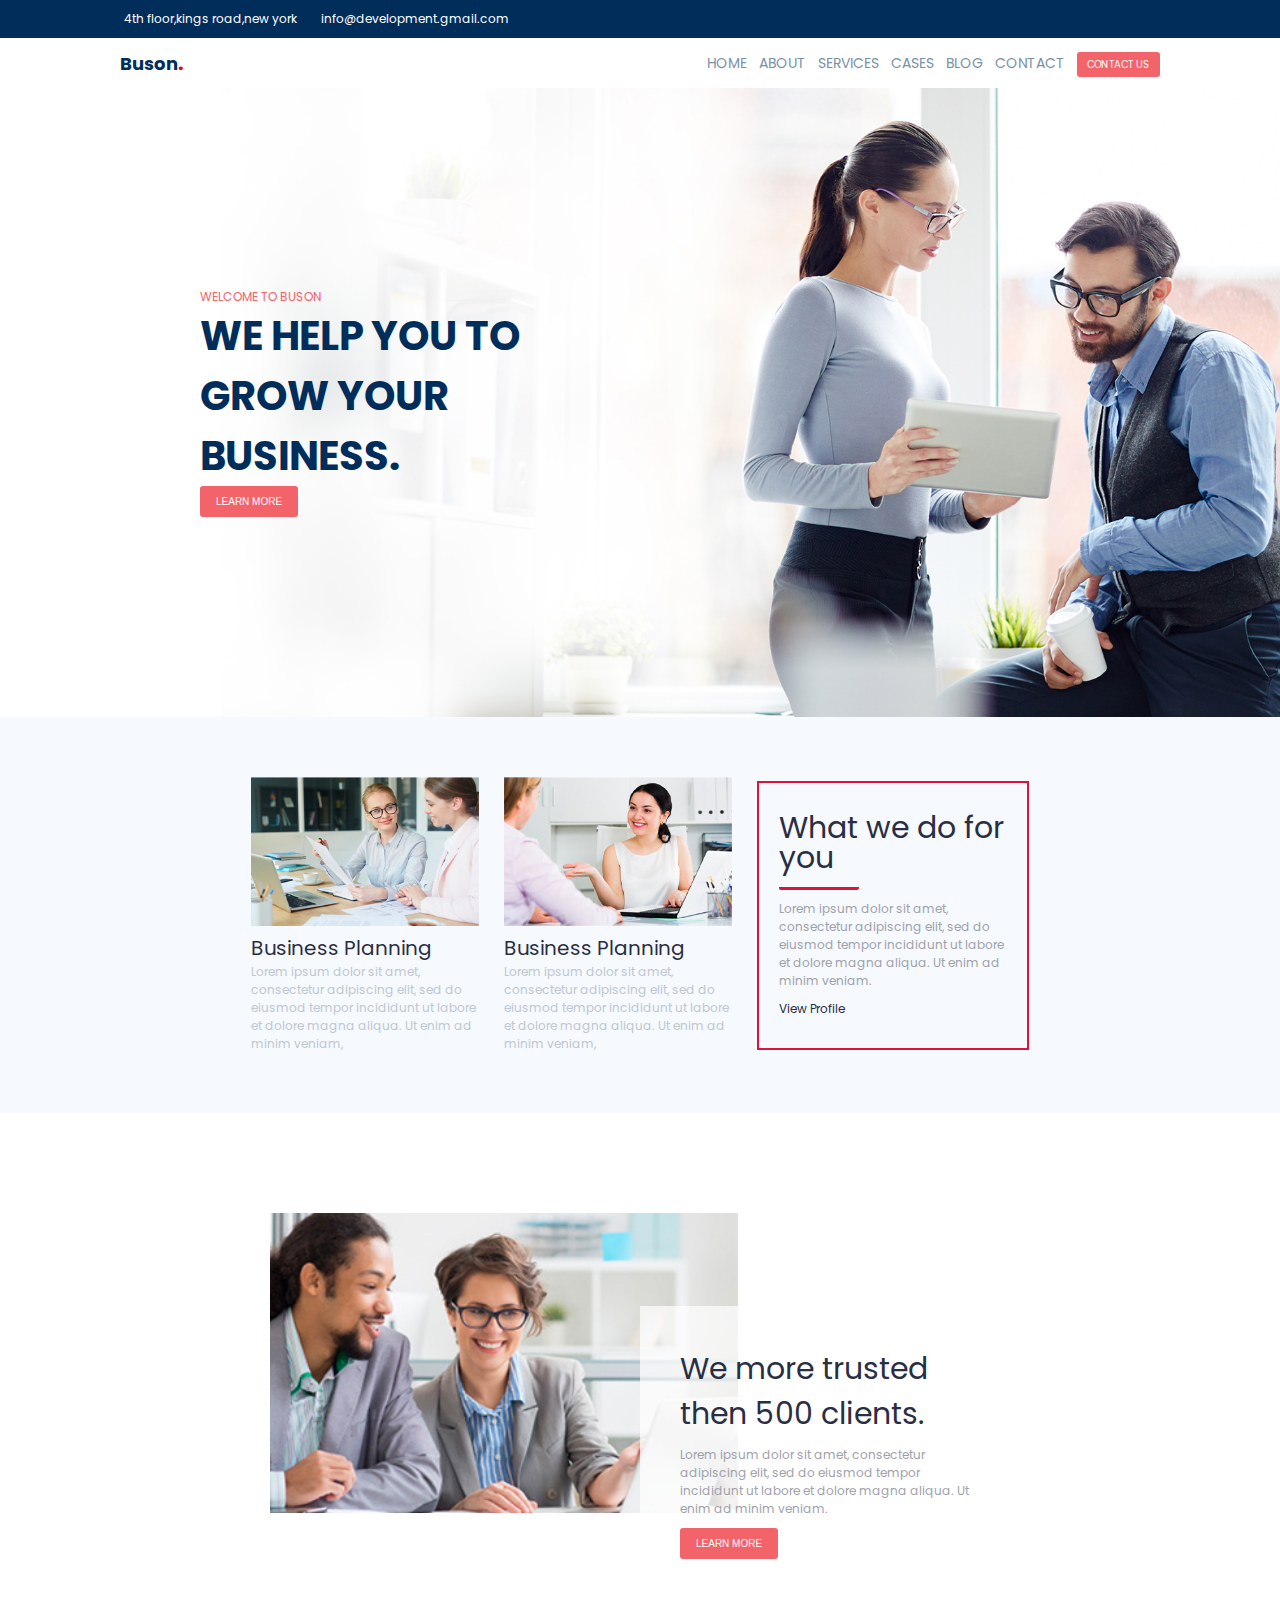
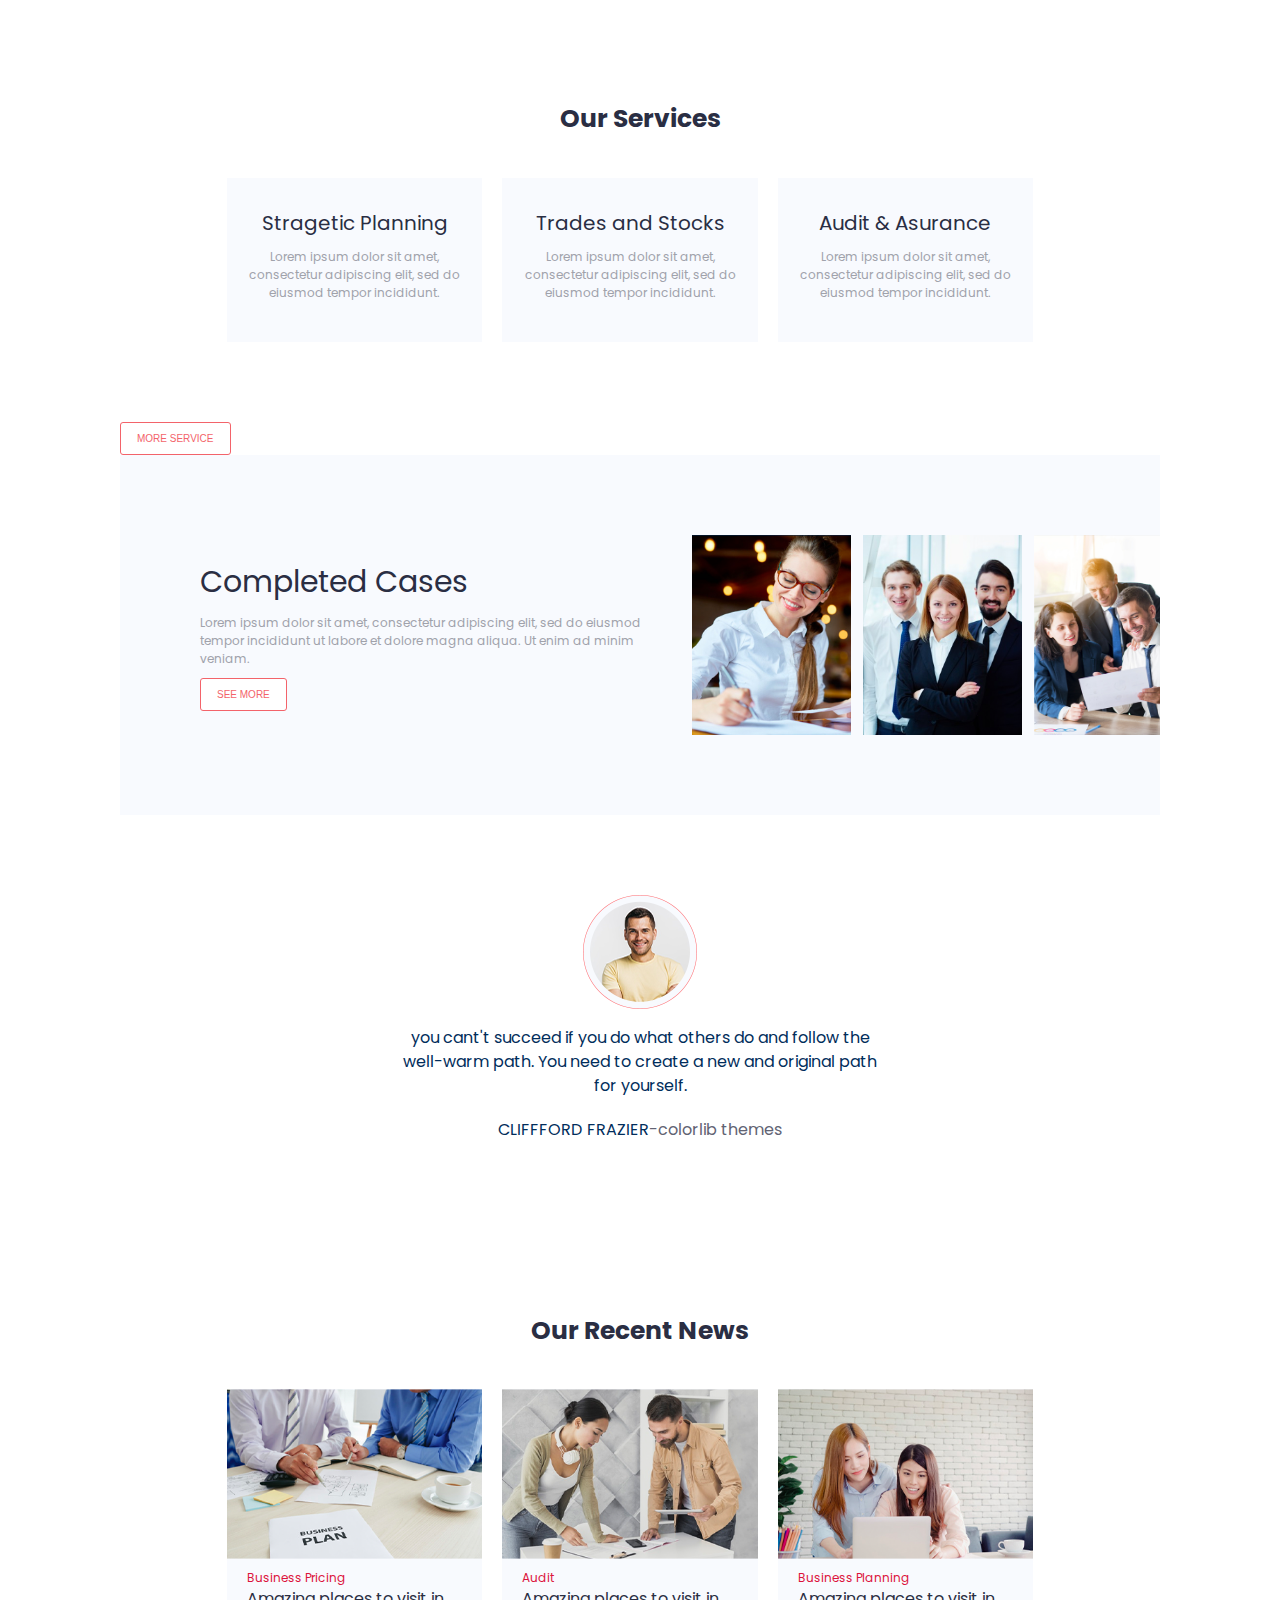
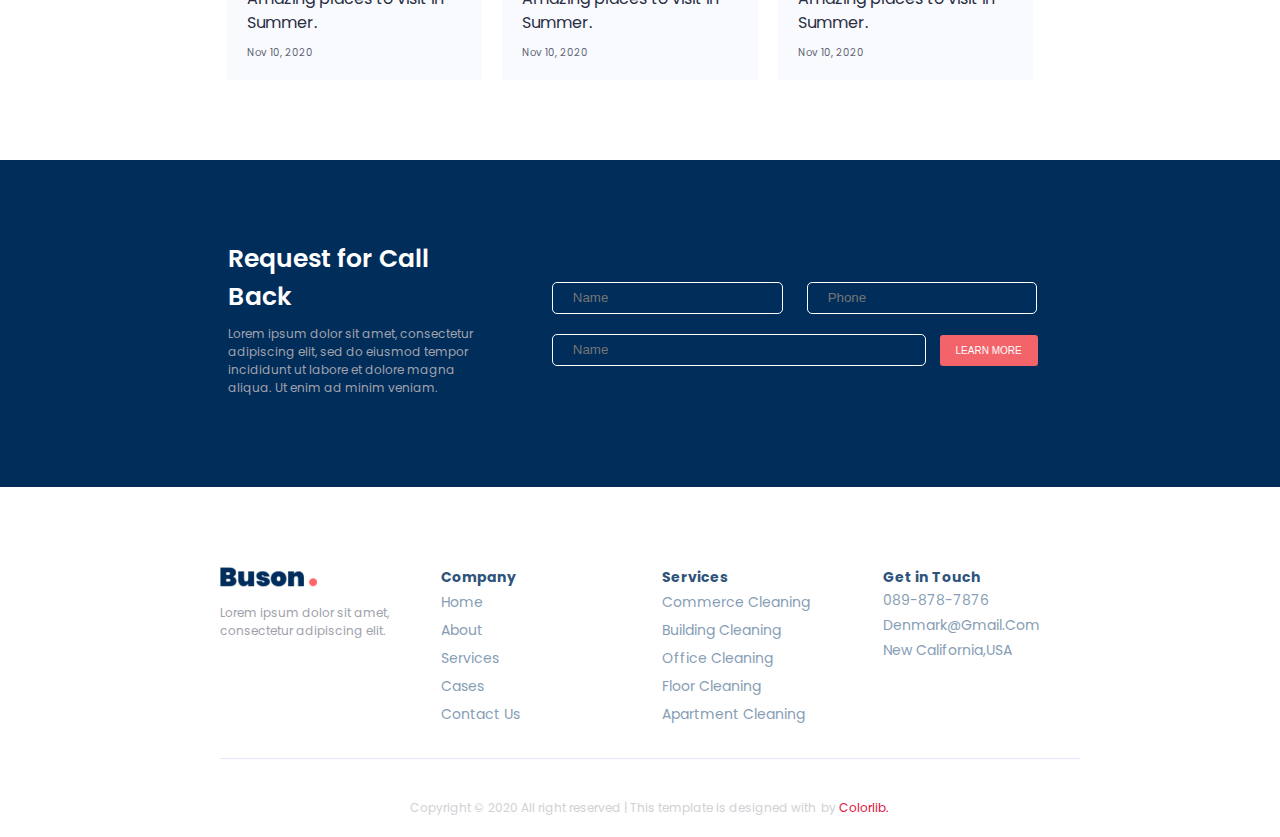
==== index.html @ 5b3de7e7 "checkpoint-3 assignment" ====
<!DOCTYPE html>
<html>
  <head>
    <meta charset="UTF-8" />
    <title>checkpoint-3</title>
    <link
      href="https://fonts.googleapis.com/css2?family=Poppins:wght@400;600&display=swap"
      rel="stylesheet"
    />
    <link
      rel="stylesheet"
      href="https://use.fontawesome.com/releases/v5.15.3/css/all.css"
      integrity="sha384-SZXxX4whJ79/gErwcOYf+zWLeJdY/qpuqC4cAa9rOGUstPomtqpuNWT9wdPEn2fk"
      crossorigin="anonymous"
    />
    <link rel="stylesheet" href="assets/stylesheet/style.css" />
  </head>
  <body>
    <!--header icon-->
    <header class="header1">
      <div class="flex container">
        <div class="flex">
          <h2>
            <i class="fas fa-map-marker-alt map"></i>4th floor,kings road,new
            york
          </h2>
          <h2 class="email-header">
            <i class="far fa-envelope map"></i>info@development.gmail.com
          </h2>
        </div>
        <div>
          <nav class="navbar">
            <i class="fab fa-linkedin-in"></i>
            <i class="fab fa-twitter"></i>
            <i class="fab fa-facebook-f"></i>
            <i class="fab fa-google-plus-g"></i>
          </nav>
        </div>
      </div>
    </header>
    <!--header page-->
    <div class="flex container header2">
      <h2 class="buson">Buson<span class="dot">.</span></h2>
      <nav class="nav">
        <ul class="flex">
          <li><a href="index.html">Home</a></li>
          <li><a href="about.html">About</a></li>
          <li><a href="service.html">Services</a></li>
          <li><a href="cases.html">Cases</a></li>
          <li><a href="blog.html">Blog</a></li>
          <li><a href="contact.html">Contact</a></li>
          <li>
            <a class="contact-btn" href="#home">CONTACT US</a>
          </li>
        </ul>
      </nav>
    </div>
  <main>
    <section class="section1">
      <div class="hero-conatiner">
        <h5 class="sub-header">WELCOME TO BUSON</h5>
        <h1 class="h1-header">WE HELP YOU TO GROW YOUR BUSINESS.</h1>
        <button class="learn-btn"><a href="#home">LEARN MORE</a></button>
      </div>
    </section>
    <!--section card-->
    <section class="section2">
      <div class="flex-container">
        <div class="col-1">
          <img
            class="team-image"
            src="assets/media/team/team_1.jpg"
            alt="team1"
          />
          <h2 class="card-text">Business Planning</h2>
          <p class="para-text">
            Lorem ipsum dolor sit amet, consectetur adipiscing elit, sed do
            eiusmod tempor incididunt ut labore et dolore magna aliqua. Ut enim
            ad minim veniam,
          </p>
        </div>
        <div class="col-1">
          <img
            class="team-image"
            src="assets/media/team/team_2.jpg"
            alt="team1"
          />
          <h2 class="card-text">Business Planning</h2>
          <p class="para-text">
            Lorem ipsum dolor sit amet, consectetur adipiscing elit, sed do
            eiusmod tempor incididunt ut labore et dolore magna aliqua. Ut enim
            ad minim veniam,
          </p>
        </div>
        <div class="col-1 box">
          <h2 class="card1-text">What we do for you</h2>
          <div class="border-box"></div>
          <p class="para-text view-para">
            Lorem ipsum dolor sit amet, consectetur adipiscing elit, sed do
            eiusmod tempor incididunt ut labore et dolore magna aliqua. Ut enim
            ad minim veniam.
          </p>
          <a class="view" href="#home"
            >View Profile<i class="fas fa-arrow-right"></i
          ></a>
        </div>
      </div>
    </section>

    <!--section 3-->
    <section class="container section3">
      <div class="relative">
        <img
          class="img-ralative"
          src="assets/media/team/team_3.jpg"
          alt="team3"
        />
        <div class="absolute">
          <h2 class="card1-text">We more trusted then 500 clients.</h2>
          <p class="para-text view-para">
            Lorem ipsum dolor sit amet, consectetur adipiscing elit, sed do
            eiusmod tempor incididunt ut labore et dolore magna aliqua. Ut enim
            ad minim veniam.
          </p>
          <button class="learn-btn"><a href="#home">LEARN MORE</a></button>
        </div>
      </div>
    </section>
    <!--section 4-->
    <section class="container">
      <article class="section4">
          <h3 class="center-header">Our Services</h3>
        <div class="flex-container">
          <div class="flex-section col-5">
            <div class="box-2 trades">
                <div class="card-text"><i class="fas fa-file-contract icon1"></i></div>
                <h2 class="card-text cliff">Stragetic Planning</h2>
                <p class="para-text view-para">
                  Lorem ipsum dolor sit amet, consectetur adipiscing elit, sed do
                  eiusmod tempor incididunt.
                </p>
              </div>
        </div>
            <div class="flex-section col-5">
                <div class="box-2 trades">
                    <div class="card-text"><i class="fas fa-bus icon1"></i></div>
                    <h2 class="card-text cliff">Trades and Stocks</h2>
                    <p class="para-text view-para">
                      Lorem ipsum dolor sit amet, consectetur adipiscing elit, sed do
                      eiusmod tempor incididunt.
                    </p>
                </div>
            </div>
            <div class="flex-section col-5">
                <div class="box-2 trades">
                    <div class="card-text"><i class="fas fa-file-signature icon1"></i></div>
                    <h2 class="card-text cliff">Audit & Asurance</h2>
                    <p class="para-text view-para">
                      Lorem ipsum dolor sit amet, consectetur adipiscing elit, sed do
                      eiusmod tempor incididunt.
                    </p>
                </div>
          </div>       
      </article
      <div class="flex-section trade-btn">
        <button class="service-btn"><a href="#home">MORE SERVICE</a></button>
      </div>
    </section>

    <!--section 5-->
    <section class="container">
        <div class="section5">
            <div class="flex-container">
                <div class="col-2">
                    <h2 class="card1-text">Completed Cases</h2>
                    <p class="para-text view-para">
                        Lorem ipsum dolor sit amet, consectetur adipiscing elit, sed do
                        eiusmod tempor incididunt ut labore et dolore magna aliqua. Ut
                        enim ad minim veniam.
                      </p>
                    <div>
                        <button class="service-btn"><a href="#home">SEE MORE</a></button>
                      </div>
                </div>
                <div class="flex col-2 case1-image">
                    <img  class="case-image" src="assets/media/cases/completed_case_1.png" alt="case-1">
                    <img  class="case-image" src="assets/media/cases/completed_case_2.png" alt="case-1">
                    <img  class="case-image" src="assets/media/cases/completed_case_3.png" alt="case-1">
                    <img  class="case-image" src="assets/media/cases/completed_case_4.png" alt="case-1">
                </div>
            </div>
        </div>
    </section>
    <!-- section 6-->
    <section class="container">
        <div class="section4">
            <div class="flex-section">
                <img src="assets/media/testimonial/Homepage_testi.png" alt="testimonial">
                <p class="width-text">you cant't succeed if you do what others do and follow the well-warm path. You need to create
                    a new and original path for yourself.
                </p>
                <div class="star">
                    <i class="fas fa-star"></i>
                    <i class="fas fa-star"></i>
                    <i class="fas fa-star"></i>
                    <i class="fas fa-star"></i>
                    <i class="fas fa-star"></i>
                </div>
                <h3 class="p-text"><span class="clif">CLIFFFORD FRAZIER</span>-<span>colorlib themes</span></h3>
            </div>
        </div>
    </section>
    <!--section 7-->
    <section class="container">
        <article class="section4">
            <h3 class="center-header">Our Recent News</h3>
            <div class="flex-container">
                <div class="col-5">
                    <div class="box-2">
                        <img
                        class="recent-image"
                        src="assets/media/recent/rcent_1.png"
                        alt="team1"
                      />
                      <div class="business-text">
                        <h2 class="pricing-text">Business Pricing</h2>
                      <p class="card-text font1">
                        Amazing places to visit in Summer.
                      </p>
                      <p class="date-text">Nov 10, 2020</p>
                      </div>
                    </div>
                 
                </div>
                <div class="col-5">
                    <div class="box-2">
                        <img
                    class="recent-image"
                    src="assets/media/recent/rcent_2.png"
                    alt="team1"
                  />
                  <div class="business-text">
                    <h2 class="pricing-text">Audit</h2>
                  <p class="card-text font1">
                    Amazing places to visit in Summer.
                  </p>
                  <p class="date-text">Nov 10, 2020</p>
                  </div>
                </div> 
                </div>
                <div class="col-5">
                    <div class="box-2">
                        <img
                      class="recent-image"
                      src="assets/media/recent/rcent_3.png"
                      alt="team1"
                    />
                    <div class="business-text">
                        <h2 class="pricing-text">Business Planning</h2>
                        <p class="card-text font1">
                           Amazing places to visit in Summer.
                        </p>
                        <p class="date-text">Nov 10, 2020</p>
                    </div>
                    </div>
              </div>
            </article>
    </section>
    <!--section 8-->
    <section class="section7">
        <div class="container">
            <div class="section4 flex-container">
                <div class="col-3">
                    <h2 class="request">Request for Call Back</h2>
                    <p class="para-text view-para">
                        Lorem ipsum dolor sit amet, consectetur adipiscing elit, sed do
                        eiusmod tempor incididunt ut labore et dolore magna aliqua. Ut
                        enim ad minim veniam.
                      </p>
                </div>
                <div class="col-4">
                    <input class="input" type="text" placeholder="Name">
                    <input class="input" type="text" placeholder="Phone">
                    <input class="input input1"  type="text" placeholder="Name">
                    <button class="learn-btn"><a href="#home">LEARN MORE</a></button>
                </div>
            </div>
        </div>
    </section>
    <!--section 9-->
    <footer class="container">
        <section class="section9">
            <div class="flex-footer">
                <div class="col-1">
                    <img class="image-logo" src="assets/media/logo/logo2_footer.png" alt="footer-logo">
                    <p class="para-text view-para">
                        Lorem ipsum dolor sit amet, consectetur adipiscing elit.
                      </p>
                      <nav class="footer-nav">
                        <i class="fab fa-facebook-square square"></i>
                        <i class="fab fa-twitter-square square"></i>
                        <i class="fab fa-linkedin square"></i>
                        <i class="fab fa-pinterest-square square"></i>
                      </nav>
                </div>
                <div class="col-1">
                    <h4 class="text1">Company</h4>
                    <nav class="footer-nav">
                        <ul>
                          <li><a href="#home">Home</a></li>
                          <li><a href="#home">About</a></li>
                          <li><a href="#home">Services</a></li>
                          <li><a href="#home">Cases</a></li>
                          <li><a href="#home">Contact Us</a></li>
                        </ul>
                      </nav>
                </div>
                <div class="col-1">
                    <h4 class="text1">Services</h4>
                    <nav class="footer-nav">
                        <ul>
                          <li><a href="#home">Commerce cleaning</a></li>
                          <li><a href="#home">Building Cleaning</a></li>
                          <li><a href="#home">Office Cleaning</a></li>
                          <li><a href="#home">Floor Cleaning</a></li>
                          <li><a href="#home">Apartment Cleaning</a></li>
                        </ul>
                      </nav>
                </div>
                <div class="col-1">
                    <h4 class="text1">Get in Touch</h4>
                    <h3 class="address">089-878-7876</h3>
                    <h3 class="address">Denmark@gmail.com</h3>
                    <h3 class="address">New California,USA</h3>
                </div>
            </div>
            <div class="footer-border">
            </div>
            <h3 class="flex-section bottom-text">Copyright &copy; 2020 All right reserved | This template is designed with <span><i class="far fa-heart love"></i></span> by<span class="love"> Colorlib.</span></h3>
        </section>
    </footer>
  </main>
  </body>
</html>
---- assets/stylesheet/style.css ----
/* http://meyerweb.com/eric/tools/css/reset/ 
   v2.0 | 20110126
   License: none (public domain)
*/

html,
body,
div,
span,
applet,
object,
iframe,
h1,
h2,
h3,
h4,
h5,
h6,
p,
blockquote,
pre,
a,
abbr,
acronym,
address,
big,
cite,
code,
del,
dfn,
em,
img,
ins,
kbd,
q,
s,
samp,
small,
strike,
strong,
sub,
sup,
tt,
var,
b,
u,
i,
center,
dl,
dt,
dd,
ol,
ul,
li,
fieldset,
form,
label,
legend,
table,
caption,
tbody,
tfoot,
thead,
tr,
th,
td,
article,
aside,
canvas,
details,
embed,
figure,
figcaption,
footer,
header,
hgroup,
menu,
nav,
output,
ruby,
section,
summary,
time,
mark,
audio,
video {
  margin: 0;
  padding: 0;
  border: 0;
  font-size: 100%;
  font: inherit;
  vertical-align: baseline;
}
/* HTML5 display-role reset for older browsers */
article,
aside,
details,
figcaption,
figure,
footer,
header,
hgroup,
menu,
nav,
section {
  display: block;
}
body {
  line-height: 1;
}
ol,
ul {
  list-style: none;
}
blockquote,
q {
  quotes: none;
}
blockquote:before,
blockquote:after,
q:before,
q:after {
  content: "";
  content: none;
}
table {
  border-collapse: collapse;
  border-spacing: 0;
}
/* custom css */

body {
  font-family: "Poppins", sans-serif;
  line-height: 1.5;
  font-size: 16px;
  color: white;
}
.container {
  max-width: 1040px;
  margin: 0 auto;
  padding: 0 32px;
}
.container-padding {
  max-width: 1040px;
  margin: 0 auto;
  padding: 50px 64px;
}
.flex {
  display: flex;
  justify-content: space-between;
  align-items: center;
}
/*header 1 */
.header1 {
  background-color: #012d5b;
  padding: 10px 0;
  font-size: 12px;
}
.navbar i {
  padding-right: 10px;
}
h2 .map {
  padding-right: 4px;
}
.email-header {
  margin-left: 20px;
}
/* header 2 */
.header2 {
  padding: 10px 0;
}
.buson {
  color: #012d5b;
  font-weight: 700;
  font-size: 18px;
}
.dot {
  color: red;
  font-size: 20px;
}
.nav a {
  text-decoration: none;
  color: #7991a7;
  padding-right: 12px;
  text-transform: uppercase;
  font-size: 14px;
}
.nav .contact-btn {
  background-color: #f3636a;
  color: white;
  border: none;
  padding: 5px 10px;
  border-radius: 3px;
  font-size: 10px;
}
/*section 1 */
.section1 {
  background-image: url("../media/hero/h1_hero.jpg");
  background-size: cover;
}
.hero-conatiner {
  padding: 200px 200px;
  width: 320px;
}
.sub-header {
  color: #f3636a;
  font-size: 12px;
}
.h1-header {
  color: #012d5b;
  font-size: 40px;
  font-family: "Poppins", sans-serif;
  font-weight: 700;
}
.learn-btn {
  background-color: #f3636a;
  border: none;
  padding: 10px 16px;
  border-radius: 3px;
  font-size: 10px;
}
.learn-btn a {
  text-decoration: none;
  color: white;
}
/* section 2 */
.section2 {
  background-color: #f6f9fe;
  padding: 60px 70px;
}
.flex-container {
  display: flex;
  align-items: center;
  justify-content: center;
}
.col-1 {
  flex: 0 1 20%;
  padding-right: 25px;
}
.team-image {
  width: 100%;
}
.card-text {
  color: #2a2e43;
  font-size: 20px;
}
.para-text {
  color: #bfc7d0;
  font-size: 12px;
}
.box {
  flex: 0 1 20%;
  border: 2px solid crimson;
  padding: 30px 20px;
  line-height: 1;
}
.card1-text {
  color: #2a2e43;
  font-size: 30px;
}
.border-box {
  border-bottom: 3px solid crimson;
  width: 80px;
  padding: 7px 0;
  border-radius: 2px;
}
.view {
  text-decoration: none;
  padding: 30px 0px;
  line-height: 1.5;
  color: #2a2e43;
  font-size: 12px;
  align-self: stretch;
}
.view i {
  padding: 0 5px;
  font-size: 8px;
}
.view-para {
  padding: 10px 0;
  line-height: 1.5;
  color: #a0a2ab;
}
/* section 3 */
.section3 {
  padding: 100px;
}
.relative {
  position: relative;
}
.absolute {
  position: absolute;
  top: 30%;
  left: 50%;
  width: 300px;
  background-color: rgba(255, 255, 255, 0.7);
  padding: 40px;
}
.img-ralative {
  margin-left: 150px;
  height: 300px;
}
/* section 4 */
.section4 {
  padding: 80px;
}
.flex-section {
  text-align: center;
}
.trades {
  padding: 30px 20px;
}
.trade-btn {
  padding-top: 50px;
}
.center-header {
  text-align: center;
  font-size: 25px;
  font-weight: 700;
  color: #2a2e43;
  padding-bottom: 40px;
}
.service-btn a {
  color: #f3636a;
  text-decoration: none;
}
.service-btn {
  border: none;
  padding: 10px 16px;
  border-radius: 3px;
  font-size: 10px;
  text-align: center;
  background-color: white;
  border: 1px solid #f3636a;
}
.icon1 {
  color: #2a2e43;
  font-size: 30px;
  padding: 20px 0;
}
/* section 5 */
.section5 {
  background-color: #f8fafe;
  padding: 80px;
  padding-right: 0px;
}
.col-2 {
  flex: 0 1 49%;
}
.case1-image {
  overflow: hidden;
  padding: 0 10px;
}
.case-image {
  flex: 0 1 70%;
  height: 200px;
  padding-left: 12px;
}
/* section 6 */
.star {
  color: #fbba42;
  font-size: 12px;
}
.p-text {
  color: #616373;
  margin: 0 60px;
  padding: 10px 0;
}
.box-2 {
  background-color: #f8fafe;
}
.recent-image {
  width: 100%;
}
.col-5 {
  flex: 0 1 29%;
  padding-right: 20px;
}
.pricing-text {
  font-size: 12px;
  color: crimson;
}
.date-text {
  color: #616373;
  font-size: 10px;
  padding-top: 10px;
}
.font1 {
  font-size: 16px;
}
.width-text {
  padding: 10px 200px;
  color: #012d5b;
}
.clif {
  color: #012d5b;
}
/* section 7 */
.section7 {
  background-color: #012d5b;
}
.col-3 {
  flex: 0 1 30%;
}
.col-4 {
  flex: 0 1 58%;
  margin-left: 50px;
}
.request {
  font-size: 25px;
  font-weight: 600;
}
.input {
  width: 37%;
  height: 30px;
  padding: 0 20px;
  color: white;
  border-radius: 5px;
  margin: 10px 10px;
  border: 1px solid white;
  background-color: transparent;
}
.input1 {
  width: 65%;
}
.business-text {
  padding: 3px 30px 20px 20px;
}
/* section 9 */
.section9 {
  padding: 80px 80px 20px 100px;
}
/* footer */
.footer-border {
  border-bottom: 1px solid rgba(0, 0, 255, 0.1);
  padding-top: 30px;
}
.flex-footer {
  display: flex;
  justify-content: space-between;
}
.bottom-text {
  font-size: 12px;
  color: #d0d1d4;
  padding-top: 40px;
}
.footer-nav a,
.square {
  text-decoration: none;
  color: #879db5;
  padding-right: 12px;
  text-transform: uppercase;
  font-size: 14px;
  text-transform: capitalize;
}
.footer-nav .square {
  padding: 0 4px;
  color: #474748;
}
.footer-nav li {
  padding: 2px 0;
}
.address {
  color: #879db5;
  font-size: 14px;
  text-transform: capitalize;
  padding: 2px 0;
}
.image-logo {
  height: 20px;
}
.text1 {
  color: #2f547c;
  font-weight: 700;
  font-size: 14px;
}
.love {
  color: crimson;
  padding-right: 2px;
}
/*About style */
.about-section {
  background-image: url("../media/hero/about_hero.jpg");
  background-size: cover;
  height: 120px;
  display: flex;
  justify-content: center;
  align-items: center;
}
.about-text {
  font-size: 30px;
  font-weight: 900;
}
/*service style */
.service-section {
  background-image: url("../media/hero/services_hero.jpg");
  background-size: cover;
  height: 180px;
  display: flex;
  justify-content: center;
  align-items: center;
}
/* case style */
.case-section {
  background-image: url("../media/hero/cases_hero.jpg");
  background-size: cover;
  height: 180px;
  display: flex;
  justify-content: center;
  align-items: center;
}
.flex-wrap {
  display: flex;
  justify-content: space-between;
  flex-wrap: wrap;
}
.col-case {
  flex: 0 1 30%;
}
.case-card {
  position: absolute;
  bottom: 0px;
  left: 0px;
  background-color: white;
  margin-right: 40px;
  overflow: hidden;
}
/* blog style */
.bg-blog {
  background-image: url("../media/hero/blog_hero.jpg");
}
.blog-container {
  max-width: 1040px;
  margin: 0 auto;
  padding: 80px 200px;
}
.flex-blog {
  display: flex;
  justify-content: space-between;
  padding: 0 30px;
}
.col-blog {
  flex: 0 1 70%;
}
.blog-card {
  background-color: whitesmoke;
  box-shadow: 5px 5px 5px grey;
  width: 80%;
  margin-bottom: 10px;
}
.small-card {
  position: absolute;
  top: 83%;
  left: 5%;
  background-color: crimson;
  color: white;
  padding: 10px 20px;
  width: 30px;
  height: 50px;
  border: none;
  border-radius: 5px;
}
.blog-text {
  padding: 40px 20px 10px 20px;
}
.color {
  color: #5d81a5;
  padding: 10px 0;
}
.news {
  color: #012d5b;
}
.blog-card2 {
  background-color: rgb(245, 237, 237);
  padding: 10px;
  margin-bottom: 10px;
  color: #5d81a5;
  font-size: 12px;
}
.border-blog {
  border-bottom: 1px solid rgba(0, 0, 255, 0.2);
  padding: 5px 5px;
  margin-bottom: 10px;
}
.tags {
  border: 1px solid rgb(248, 245, 245);
  border-radius: 2px;
  width: 40px;
  padding: 2px 10px;
  font-size: 10px;
  margin: 3px 0;
  color: slategray;
}
.tag1 {
  width: 50px;
}
.tag2 {
  width: 20px;
}
.tag3 {
  width: 30px;
}
.padding-tags {
  padding: 20px 0;
  font-size: 14px;
}
.blog-btn {
  border: 1px solid crimson;
  color: crimson;
  background-color: white;
  width: 100%;
  height: 40px;
  margin-top: 10px;
  text-transform: uppercase;
}
.blog-input {
  width: 90%;
  padding: 8px 10px;
  color: #5d81a5;
  border: 1px solid rgb(248, 245, 245);
  border-radius: 2px;
}
.search {
  width: 75%;
}
.search-btn {
  background-color: crimson;
  color: white;
  padding: 8px 10px;
}
/* contact */
.bg-contact {
  background-image: url("../media/hero/contact_hero.jpg");
}
.margin {
  margin: 0px;
}
.flex-contact {
  display: flex;
  justify-content: space-evenly;
  padding: 20px 0;
}
.margin-top {
  margin-top: 10px;
  color: #5d81a5;
  font-size: 14px;
}
.font {
  font-size: 12px;
}
.input-blog {
  border: 1px solid grey;
  border-radius: 5px;
  margin: 10px 0px;
  padding: 3px 10px;
  width: 100%;
  color: grey;
  height: 30px;
}
.w-input {
  width: 45%;
}
.text-height {
  height: 60px;
}
.btn-send {
  border: 1px solid crimson;
  color: crimson;
  background-color: white;
  text-transform: uppercase;
  padding: 10px 25px;
  font-size: 14px;
}
.icon {
  font-size: 25px;
  color: grey;
}
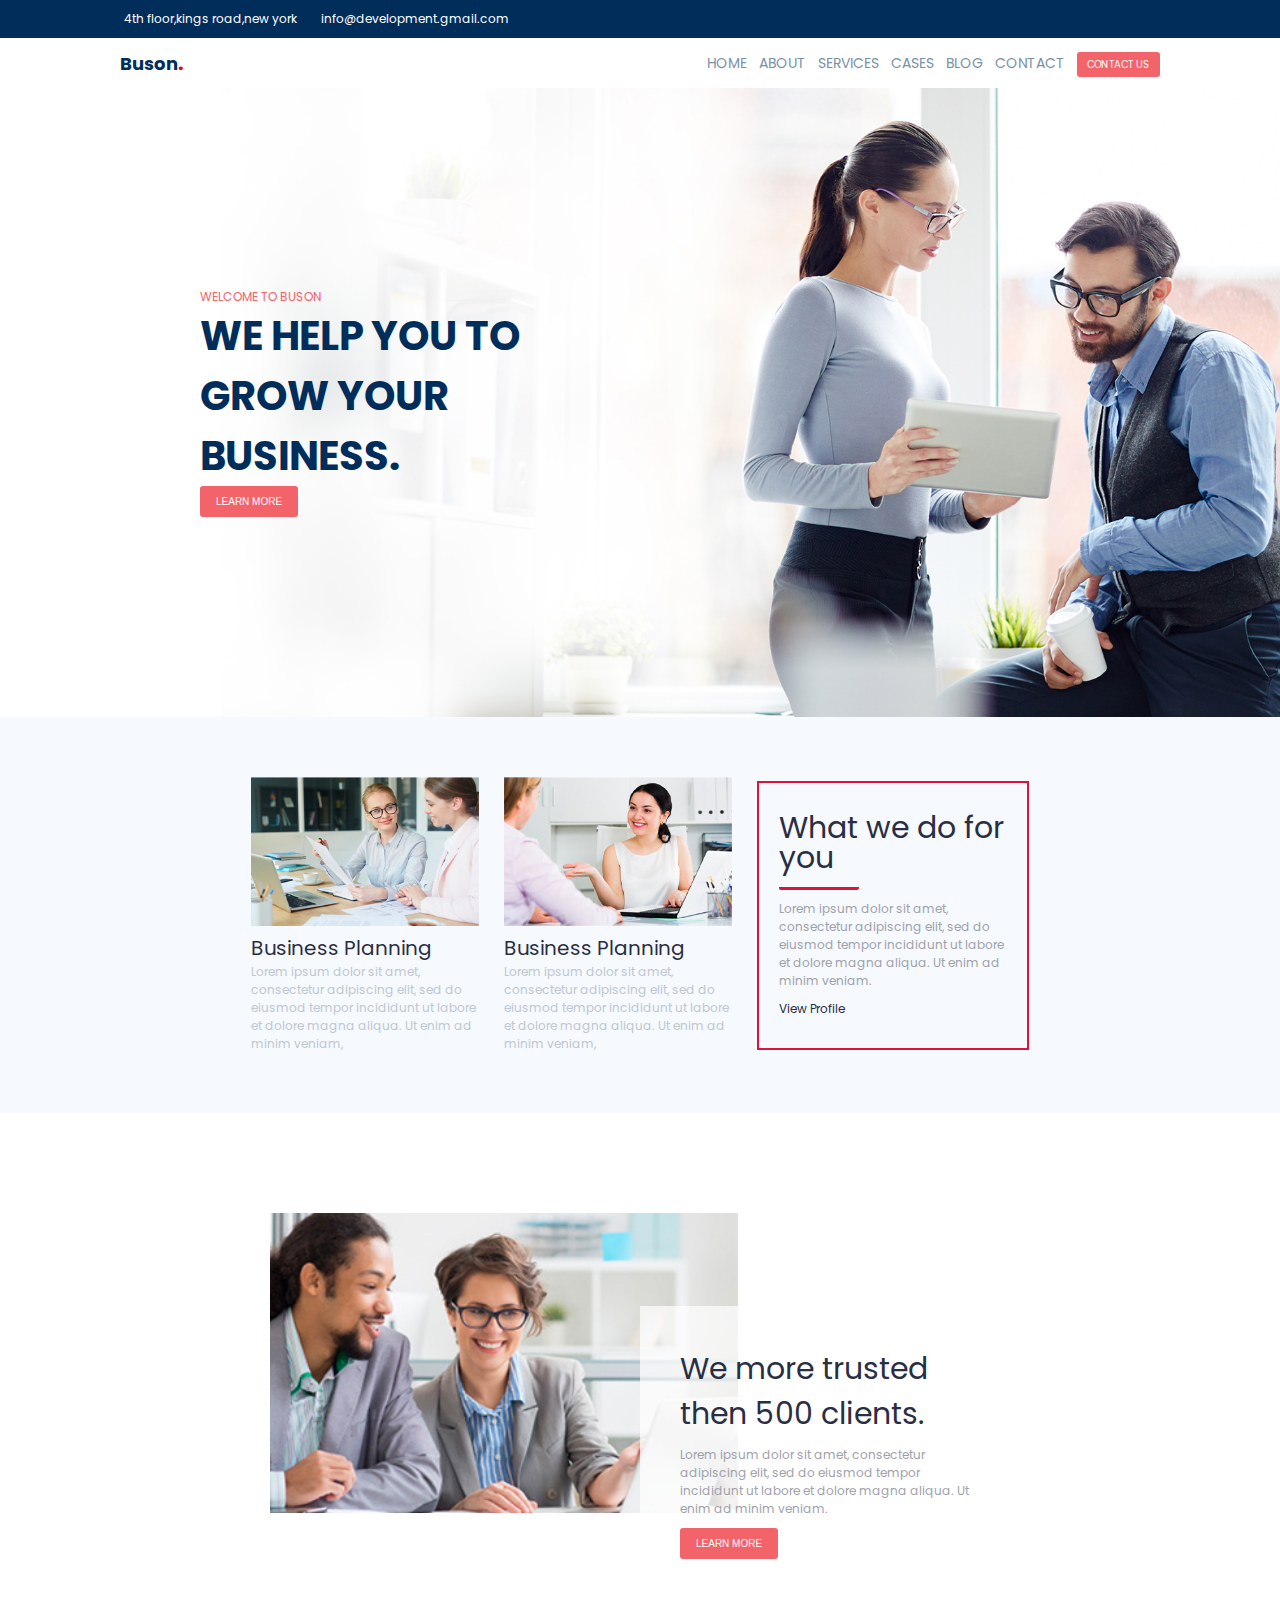
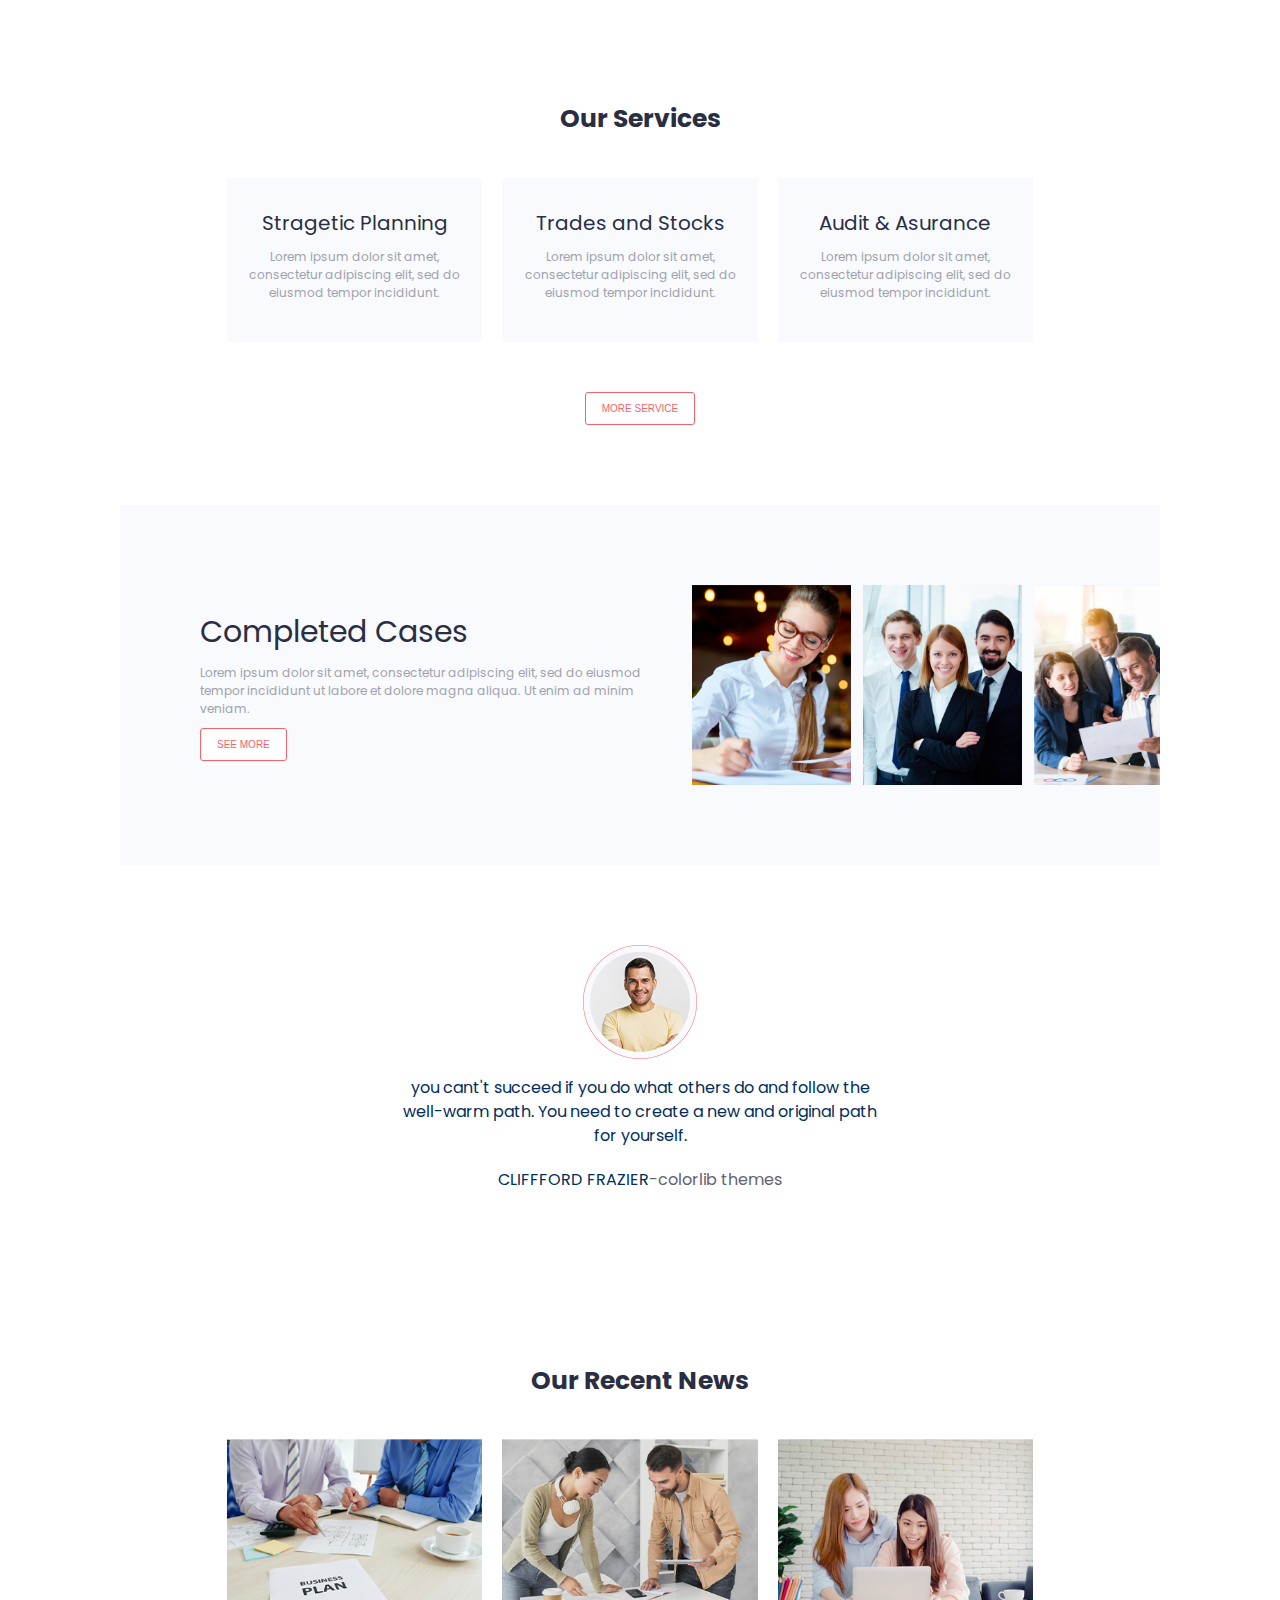
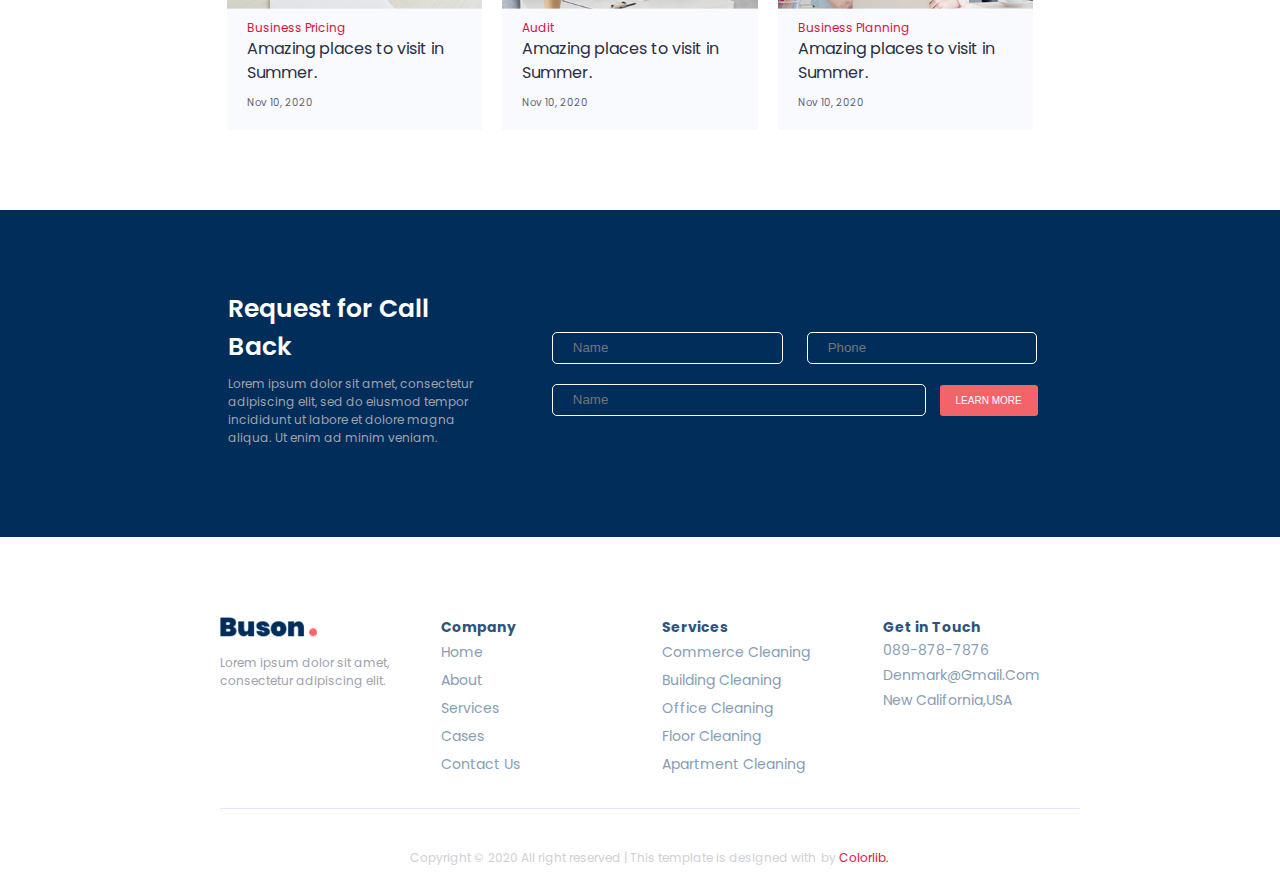
==== commit 19420897: "checkpoint-3 assignment" ====
--- a/index.html
+++ b/index.html
@@ -128,7 +128,7 @@
     </section>
     <!--section 4-->
     <section class="container">
-      <article class="section4">
+      <div class="section4">
           <h3 class="center-header">Our Services</h3>
         <div class="flex-container">
           <div class="flex-section col-5">
@@ -161,7 +161,7 @@
                     </p>
                 </div>
           </div>       
-      </article
+      </div>
       <div class="flex-section trade-btn">
         <button class="service-btn"><a href="#home">MORE SERVICE</a></button>
       </div>
